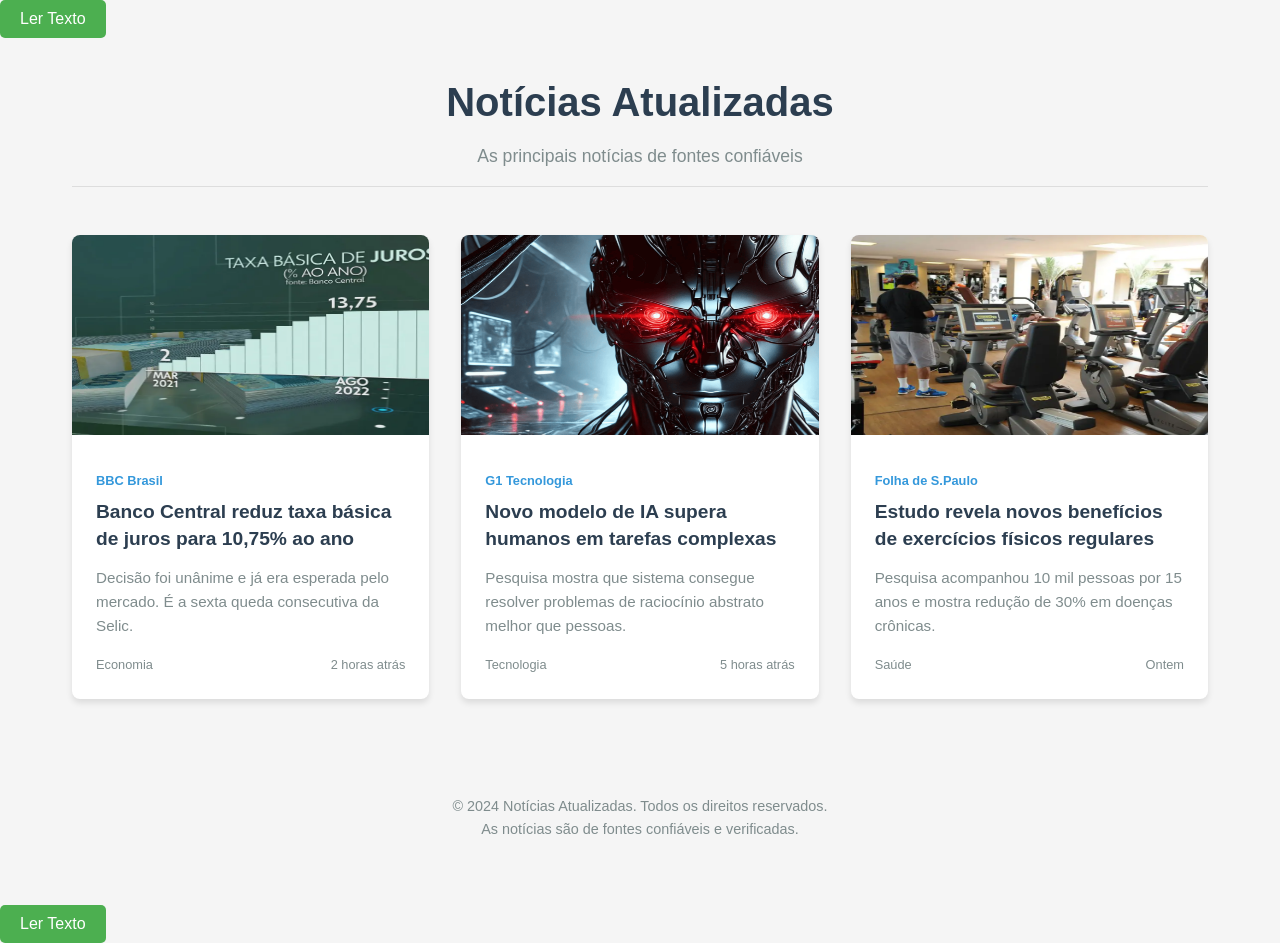
==== index.html @ bcf44a4c "Alteração do nome" ====
<!DOCTYPE html>
<html lang="pt-BR">
<head>
    <meta charset="UTF-8">
    <meta name="viewport" content="width=device-width, initial-scale=1.0">
    <title>Leitor de Texto</title>
    <link rel="stylesheet" href="links.css">
<body>
    <button id="lerBtn">Ler Texto</button>
    <script src="links.js"></script>
</body>
</html>
    <meta charset="UTF-8">
    <meta name="viewport" content="width=device-width, initial-scale=1.0">
    <title>Notícias Atualizadas</title>
    <link rel="stylesheet" href="links.css">
</head>
<body>
    <div class="container">
        <header>
            <h1>Notícias Atualizadas</h1>
            <p class="subtitle">As principais notícias de fontes confiáveis</p>
        </header>

        <main>
            <div class="news-grid">
                <!-- Notícia 1 -->
                <article class="news-card">
                    <img src="taxas.webp" width="500" height="200">
                    <div class="news-content">
                        <span class="news-source">BBC Brasil</span>
                        <h2 class="news-title"><a href="https://www.bbc.com/portuguese/articles/c72pjzn0n5yo" target="_blank">Banco Central reduz taxa básica de juros para 10,75% ao ano</a></h2>
                        <p class="news-excerpt">Decisão foi unânime e já era esperada pelo mercado. É a sexta queda consecutiva da Selic.</p>
                        <div class="news-meta">
                            <span>Economia</span>
                            <span>2 horas atrás</span>
                        </div>
                    </div>
                </article>

                <!-- Notícia 2 -->
                <article class="news-card">
                    <img src="IA.png" width="500" height="200">
                    <div class="news-content">
                        <span class="news-source">G1 Tecnologia</span>
                        <h2 class="news-title"><a href="https://g1.globo.com/tecnologia/noticia/2024/03/05/inteligencia-artificial.ghtml" target="_blank">Novo modelo de IA supera humanos em tarefas complexas</a></h2>
                        <p class="news-excerpt">Pesquisa mostra que sistema consegue resolver problemas de raciocínio abstrato melhor que pessoas.</p>
                        <div class="news-meta">
                            <span>Tecnologia</span>
                            <span>5 horas atrás</span>
                        </div>
                    </div>
                </article>

                <!-- Notícia 3 -->
                <article class="news-card">
                    <img src="estudo.webp" width="500" height="200">
                    <div class="news-content">
                        <span class="news-source">Folha de S.Paulo</span>
                        <h2 class="news-title"><a href="https://www1.folha.uol.com.br/equilibrioesaude/2024/03/estudo-revela-novos-beneficios-de-exercicios-fisicos.shtml" target="_blank">Estudo revela novos benefícios de exercícios físicos regulares</a></h2>
                        <p class="news-excerpt">Pesquisa acompanhou 10 mil pessoas por 15 anos e mostra redução de 30% em doenças crônicas.</p>
                        <div class="news-meta">
                            <span>Saúde</span>
                            <span>Ontem</span>
                        </div>
                    </div>
                </article>
            </div>
        </main>

        <footer>
            <p>© 2024 Notícias Atualizadas. Todos os direitos reservados.</p>
            <p>As notícias são de fontes confiáveis e verificadas.</p>
        </footer>
    </div>
</body>
</html>
---- links.css ----
:root {
    --primary-color: #2c3e50;
    --secondary-color: #3498db;
    --accent-color: #e74c3c;
    --light-color: #ecf0f1;
    --dark-color: #2c3e50;
    --text-color: #333;
    --text-light: #7f8c8d;
}

* {
    margin: 0;
    padding: 0;
    box-sizing: border-box;
    font-family: 'Segoe UI', Tahoma, Geneva, Verdana, sans-serif;
}

body {
    background-color: #f5f5f5;
    color: var(--text-color);
    line-height: 1.6;
}

.container {
    max-width: 1200px;
    margin: 0 auto;
    padding: 2rem;
}

header {
    text-align: center;
    margin-bottom: 3rem;
    padding-bottom: 1rem;
    border-bottom: 1px solid #ddd;
}

h1 {
    color: var(--primary-color);
    font-size: 2.5rem;
    margin-bottom: 0.5rem;
}

.subtitle {
    color: var(--text-light);
    font-size: 1.1rem;
    font-weight: 300;
}

.news-grid {
    display: grid;
    grid-template-columns: repeat(auto-fill, minmax(300px, 1fr));
    gap: 2rem;
}

.news-card {
    background: white;
    border-radius: 8px;
    overflow: hidden;
    box-shadow: 0 4px 6px rgba(0, 0, 0, 0.1);
    transition: transform 0.3s ease, box-shadow 0.3s ease;
}

.news-card:hover {
    transform: translateY(-5px);
    box-shadow: 0 10px 20px rgba(0, 0, 0, 0.1);
}

.news-image {
    height: 180px;
    background-size: cover;
    background-position: center;
}

.news-content {
    padding: 1.5rem;
}

.news-source {
    display: inline-block;
    font-size: 0.8rem;
    color: var(--secondary-color);
    margin-bottom: 0.5rem;
    font-weight: 600;
}

.news-title {
    font-size: 1.2rem;
    margin-bottom: 0.8rem;
    line-height: 1.4;
}

.news-title a {
    color: var(--dark-color);
    text-decoration: none;
}

.news-title a:hover {
    color: var(--secondary-color);
}

.news-excerpt {
    color: var(--text-light);
    font-size: 0.95rem;
    margin-bottom: 1rem;
}

.news-meta {
    display: flex;
    justify-content: space-between;
    font-size: 0.8rem;
    color: var(--text-light);
}


footer {
    text-align: center;
    margin-top: 4rem;
    padding: 2rem 0;
    color: var(--text-light);
    font-size: 0.9rem;
}

@media (max-width: 768px) {
    .news-grid {
        grid-template-columns: 1fr;
    }
    
    h1 {
        font-size: 2rem;
    }
}
#lerBtn {
    background-color: #4CAF50;
    color: white;
    border: none;
    padding: 10px 20px;
    font-size: 16px;
    cursor: pointer;
    border-radius: 5px;
    transition: background-color 0.3s;
}

#lerBtn:hover {
    background-color: #45a049;
}

#lerBtn.parar {
    background-color: #f44336;
}

#lerBtn.parar:hover {
    background-color: #d32f2f;
}
---- links.css ----
:root {
    --primary-color: #2c3e50;
    --secondary-color: #3498db;
    --accent-color: #e74c3c;
    --light-color: #ecf0f1;
    --dark-color: #2c3e50;
    --text-color: #333;
    --text-light: #7f8c8d;
}

* {
    margin: 0;
    padding: 0;
    box-sizing: border-box;
    font-family: 'Segoe UI', Tahoma, Geneva, Verdana, sans-serif;
}

body {
    background-color: #f5f5f5;
    color: var(--text-color);
    line-height: 1.6;
}

.container {
    max-width: 1200px;
    margin: 0 auto;
    padding: 2rem;
}

header {
    text-align: center;
    margin-bottom: 3rem;
    padding-bottom: 1rem;
    border-bottom: 1px solid #ddd;
}

h1 {
    color: var(--primary-color);
    font-size: 2.5rem;
    margin-bottom: 0.5rem;
}

.subtitle {
    color: var(--text-light);
    font-size: 1.1rem;
    font-weight: 300;
}

.news-grid {
    display: grid;
    grid-template-columns: repeat(auto-fill, minmax(300px, 1fr));
    gap: 2rem;
}

.news-card {
    background: white;
    border-radius: 8px;
    overflow: hidden;
    box-shadow: 0 4px 6px rgba(0, 0, 0, 0.1);
    transition: transform 0.3s ease, box-shadow 0.3s ease;
}

.news-card:hover {
    transform: translateY(-5px);
    box-shadow: 0 10px 20px rgba(0, 0, 0, 0.1);
}

.news-image {
    height: 180px;
    background-size: cover;
    background-position: center;
}

.news-content {
    padding: 1.5rem;
}

.news-source {
    display: inline-block;
    font-size: 0.8rem;
    color: var(--secondary-color);
    margin-bottom: 0.5rem;
    font-weight: 600;
}

.news-title {
    font-size: 1.2rem;
    margin-bottom: 0.8rem;
    line-height: 1.4;
}

.news-title a {
    color: var(--dark-color);
    text-decoration: none;
}

.news-title a:hover {
    color: var(--secondary-color);
}

.news-excerpt {
    color: var(--text-light);
    font-size: 0.95rem;
    margin-bottom: 1rem;
}

.news-meta {
    display: flex;
    justify-content: space-between;
    font-size: 0.8rem;
    color: var(--text-light);
}


footer {
    text-align: center;
    margin-top: 4rem;
    padding: 2rem 0;
    color: var(--text-light);
    font-size: 0.9rem;
}

@media (max-width: 768px) {
    .news-grid {
        grid-template-columns: 1fr;
    }
    
    h1 {
        font-size: 2rem;
    }
}
#lerBtn {
    background-color: #4CAF50;
    color: white;
    border: none;
    padding: 10px 20px;
    font-size: 16px;
    cursor: pointer;
    border-radius: 5px;
    transition: background-color 0.3s;
}

#lerBtn:hover {
    background-color: #45a049;
}

#lerBtn.parar {
    background-color: #f44336;
}

#lerBtn.parar:hover {
    background-color: #d32f2f;
}
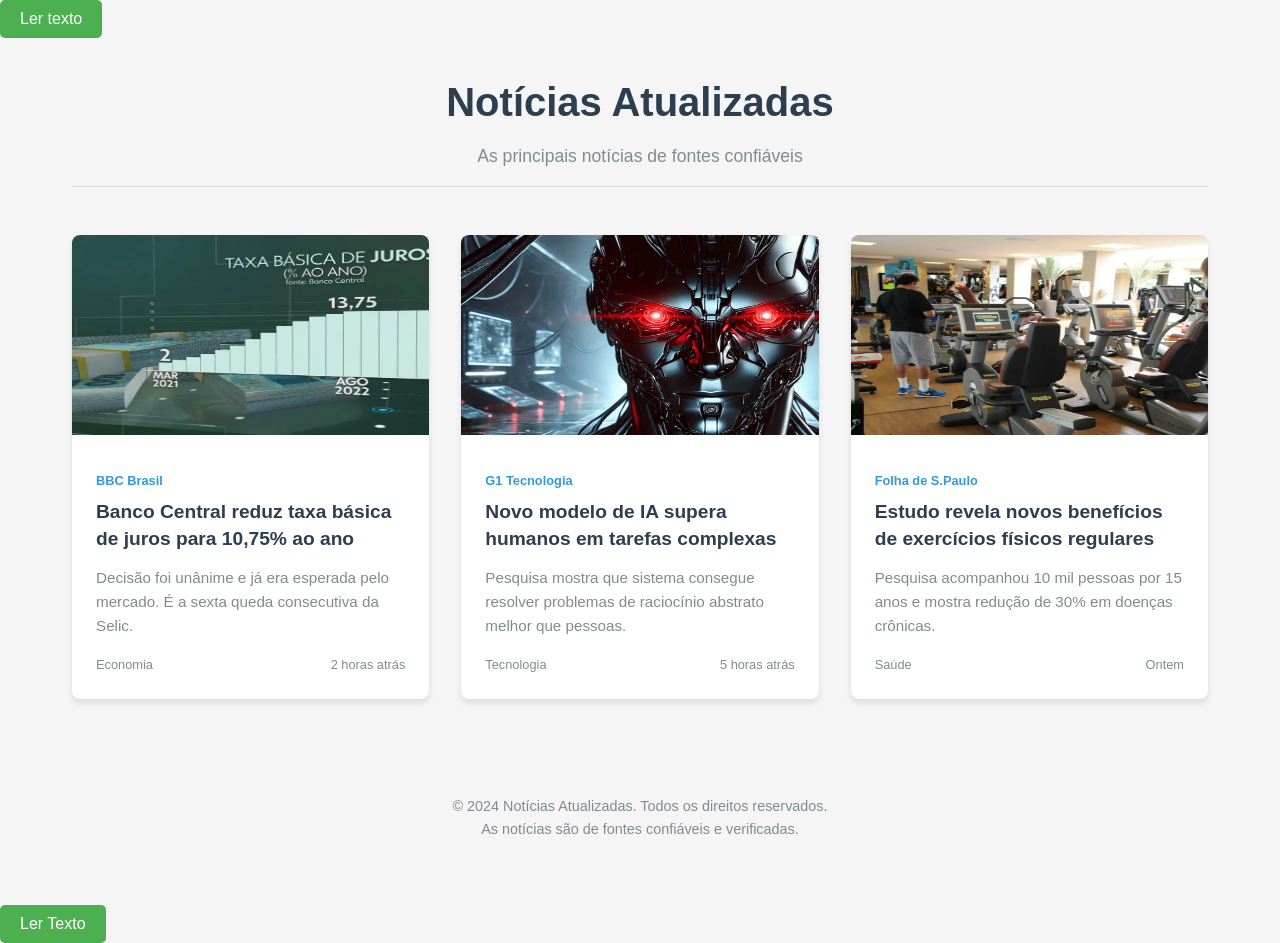
==== commit c07041b8: "alteração do botão" ====
--- a/index.html
+++ b/index.html
@@ -1,14 +1,19 @@
 <!DOCTYPE html>
 <html lang="pt-BR">
-<head>
+<!--botão-->
+  <head>
     <meta charset="UTF-8">
     <meta name="viewport" content="width=device-width, initial-scale=1.0">
-    <title>Leitor de Texto</title>
+    <title>Ler texto</title>
     <link rel="stylesheet" href="links.css">
+</head>
 <body>
-    <button id="lerBtn">Ler Texto</button>
+    <button id="lerBtn">Ler texto</button>
+
     <script src="links.js"></script>
 </body>
+</html>
+<!--fim do botão-->
 </html>
     <meta charset="UTF-8">
     <meta name="viewport" content="width=device-width, initial-scale=1.0">
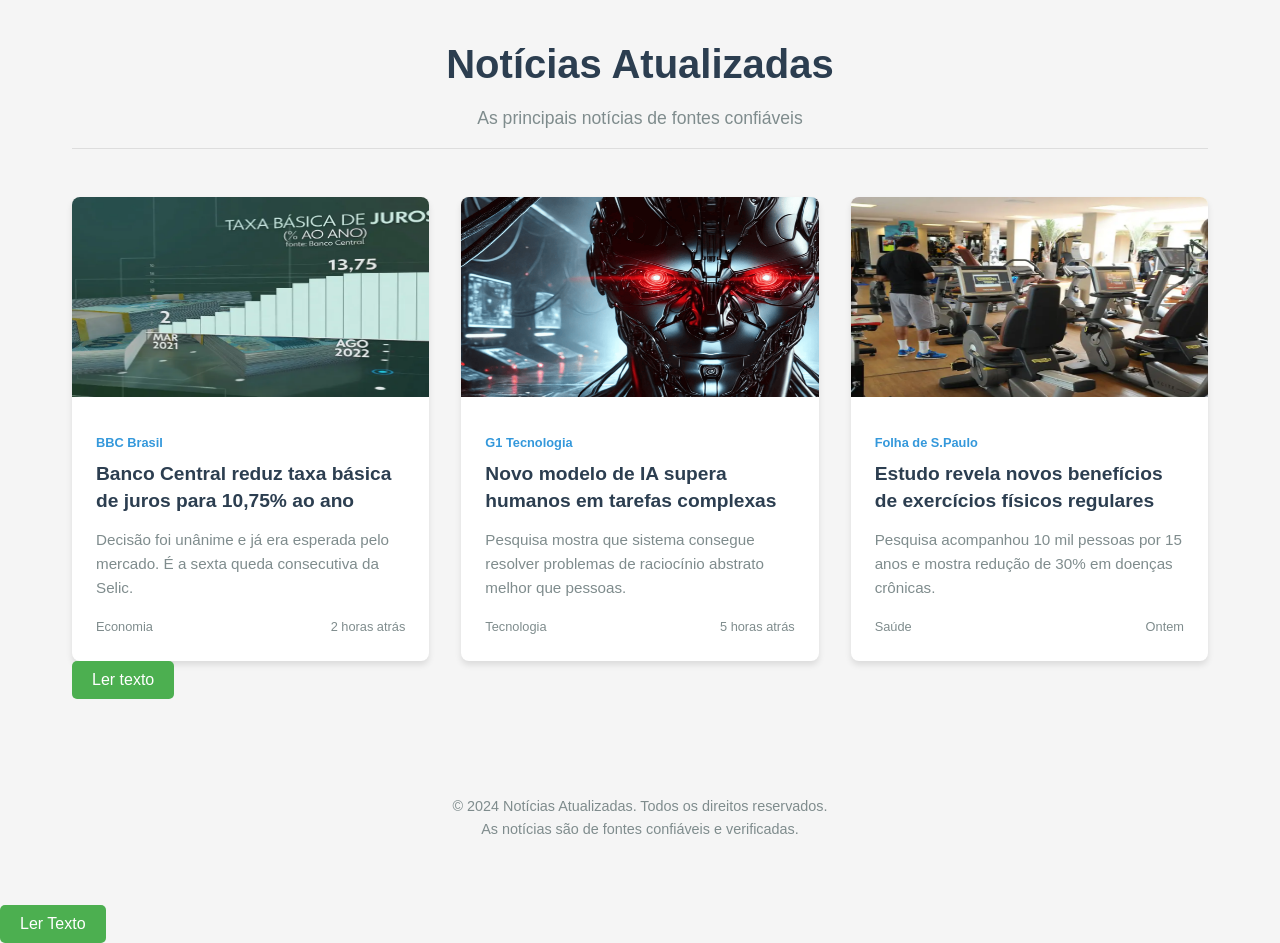
==== commit 0f29e3b0: "melhorando codigo" ====
--- a/index.html
+++ b/index.html
@@ -1,19 +1,5 @@
 <!DOCTYPE html>
 <html lang="pt-BR">
-<!--botão-->
-  <head>
-    <meta charset="UTF-8">
-    <meta name="viewport" content="width=device-width, initial-scale=1.0">
-    <title>Ler texto</title>
-    <link rel="stylesheet" href="links.css">
-</head>
-<body>
-    <button id="lerBtn">Ler texto</button>
-
-    <script src="links.js"></script>
-</body>
-</html>
-<!--fim do botão-->
 </html>
     <meta charset="UTF-8">
     <meta name="viewport" content="width=device-width, initial-scale=1.0">
@@ -72,7 +58,20 @@
                 </article>
             </div>
         </main>
+<!--botão-->
+  <head>
+    <meta charset="UTF-8">
+    <meta name="viewport" content="width=device-width, initial-scale=1.0">
+    <title>Ler texto</title>
+    <link rel="stylesheet" href="links.css">
+</head>
+<body>
+    <button id="lerBtn">Ler texto</button>
 
+    <script src="links.js"></script>
+</body>
+</html>
+<!--fim do botão-->
         <footer>
             <p>© 2024 Notícias Atualizadas. Todos os direitos reservados.</p>
             <p>As notícias são de fontes confiáveis e verificadas.</p>
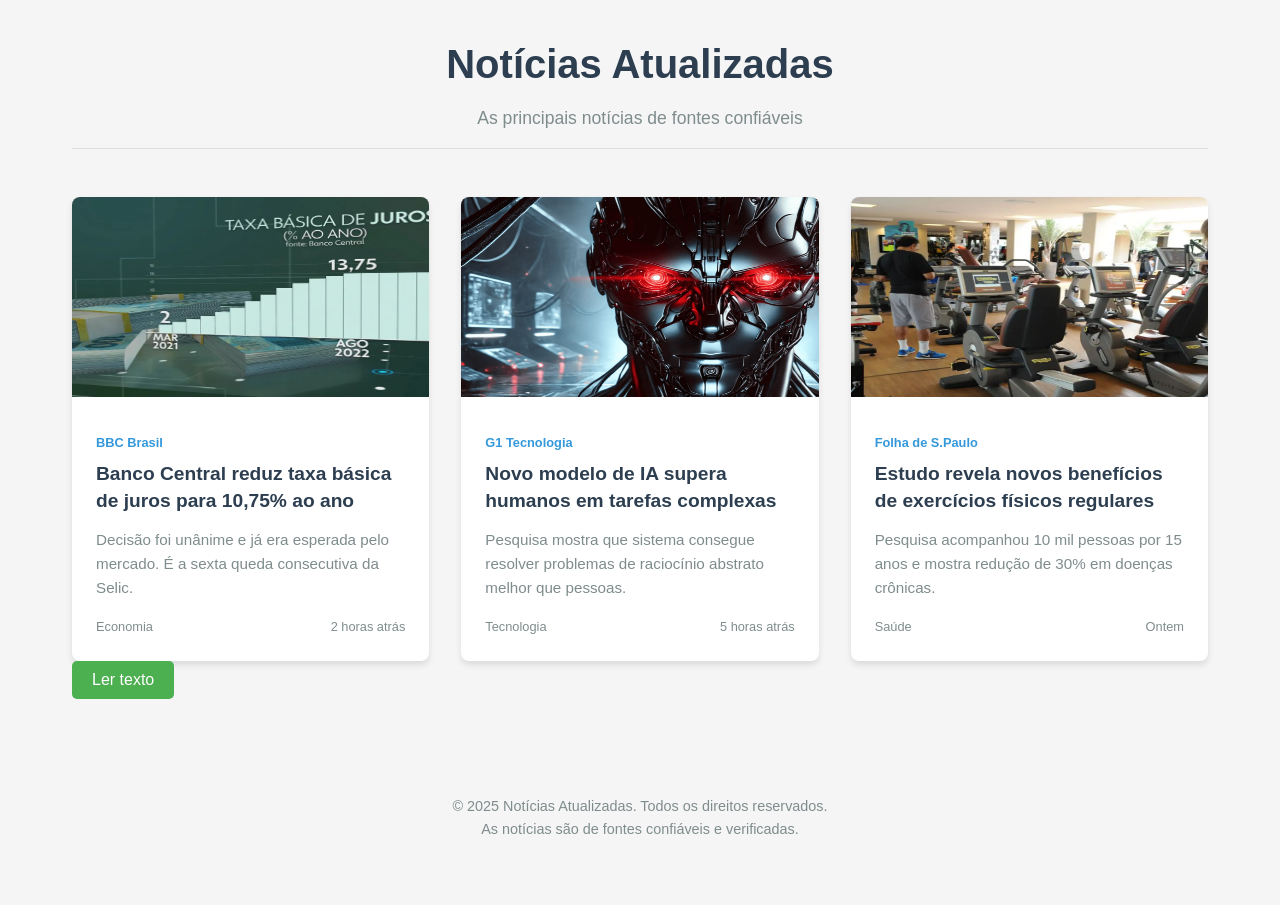
==== commit 67855cc7: "mudanças" ====
--- a/index.html
+++ b/index.html
@@ -1,6 +1,6 @@
 <!DOCTYPE html>
 <html lang="pt-BR">
-</html>
+<head>
     <meta charset="UTF-8">
     <meta name="viewport" content="width=device-width, initial-scale=1.0">
     <title>Notícias Atualizadas</title>
@@ -58,24 +58,16 @@
                 </article>
             </div>
         </main>
-<!--botão-->
-  <head>
-    <meta charset="UTF-8">
-    <meta name="viewport" content="width=device-width, initial-scale=1.0">
-    <title>Ler texto</title>
-    <link rel="stylesheet" href="links.css">
-</head>
-<body>
-    <button id="lerBtn">Ler texto</button>
+
+        <!-- Botão de leitura -->
+        <button id="lerBtn">Ler texto</button>
+
+        <footer>
+            <p>© 2025 Notícias Atualizadas. Todos os direitos reservados.</p>
+            <p>As notícias são de fontes confiáveis e verificadas.</p>
+        </footer>
+    </div>
 
     <script src="links.js"></script>
 </body>
-</html>
-<!--fim do botão-->
-        <footer>
-            <p>© 2024 Notícias Atualizadas. Todos os direitos reservados.</p>
-            <p>As notícias são de fontes confiáveis e verificadas.</p>
-        </footer>
-    </div>
-</body>
-</html>
+</html>
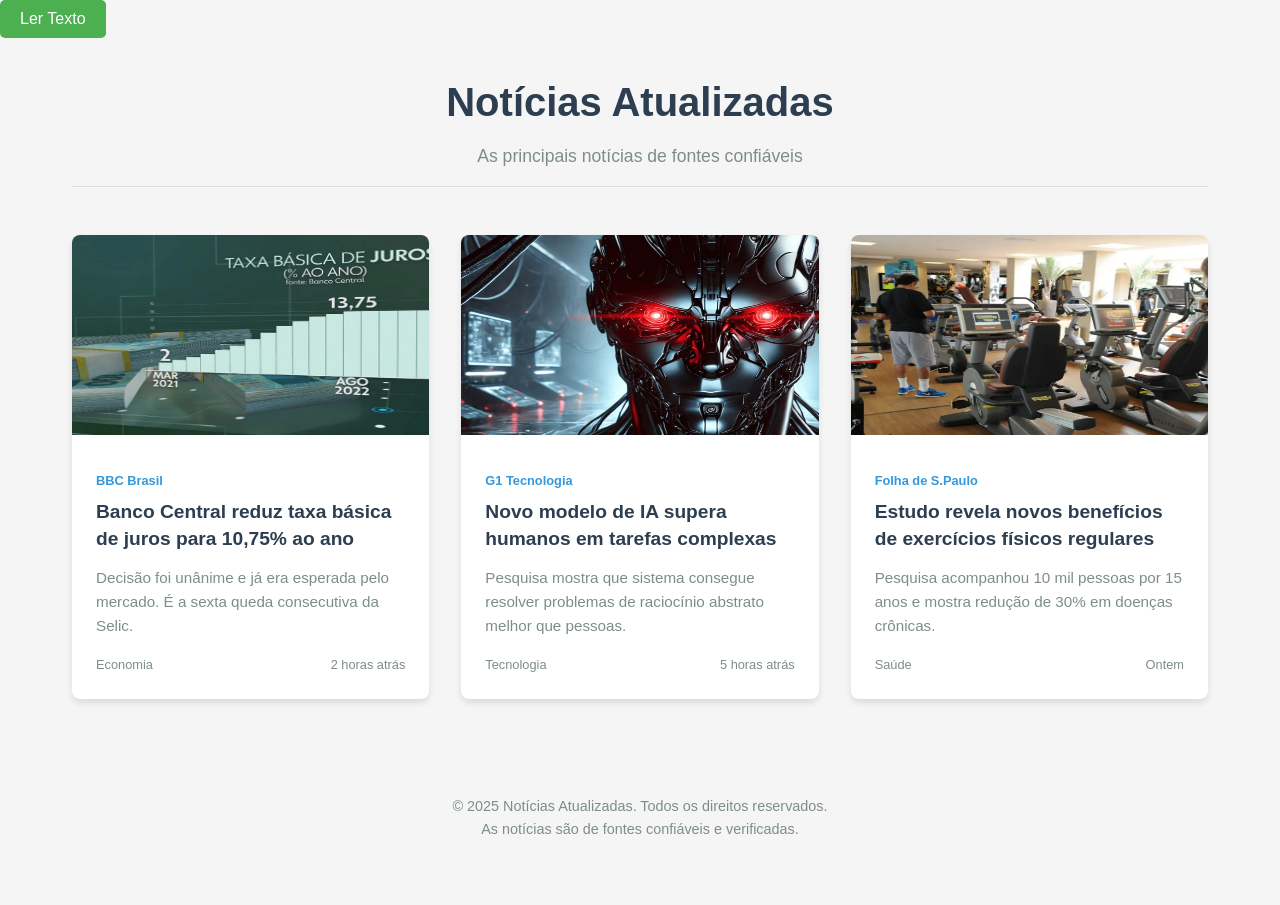
==== commit 5e4f010d: "alterações codigo" ====
--- a/index.html
+++ b/index.html
@@ -7,6 +7,10 @@
     <link rel="stylesheet" href="links.css">
 </head>
 <body>
+    <button id="lerBtn">Ler Texto</button>
+    
+    <script src="script.js"></script>
+
     <div class="container">
         <header>
             <h1>Notícias Atualizadas</h1>
@@ -59,15 +63,10 @@
             </div>
         </main>
 
-        <!-- Botão de leitura -->
-        <button id="lerBtn">Ler texto</button>
-
         <footer>
             <p>© 2025 Notícias Atualizadas. Todos os direitos reservados.</p>
             <p>As notícias são de fontes confiáveis e verificadas.</p>
         </footer>
     </div>
-
-    <script src="links.js"></script>
 </body>
 </html>
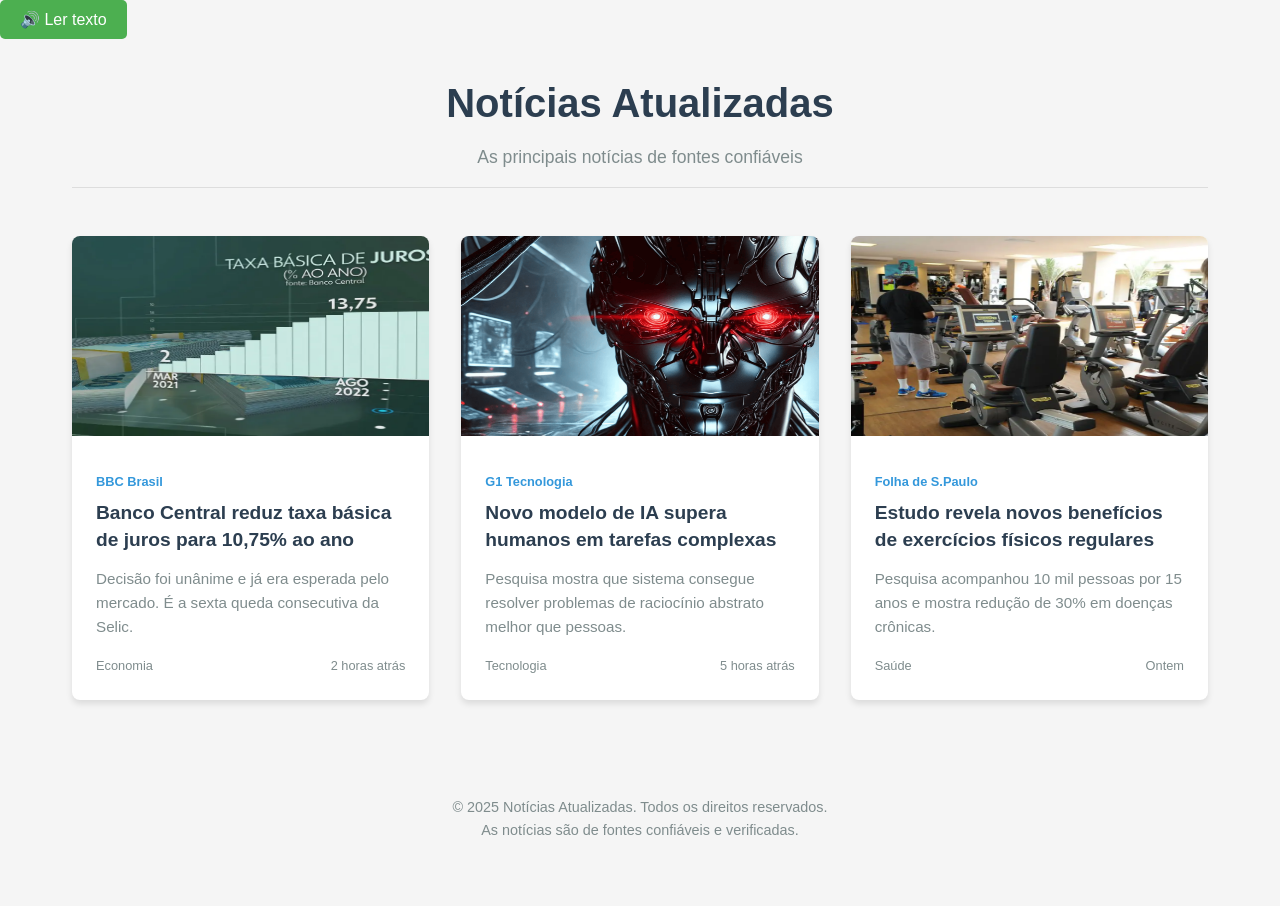
==== commit 51540ed6: "finalização" ====
--- a/index.html
+++ b/index.html
@@ -1,5 +1,17 @@
 <!DOCTYPE html>
 <html lang="pt-BR">
+<head>
+  <meta charset="UTF-8">
+  <title>Leitor de Texto</title>
+  <link rel="stylesheet" href="links.css">
+</head>
+<body>
+  <button id="botaoLeitor" onclick="alternarLeitura()">🔊 Ler texto</button>
+
+  <!-- Importa o script JavaScript externo -->
+  <script src="links.js"></script>
+</body>
+</html>
 <head>
     <meta charset="UTF-8">
     <meta name="viewport" content="width=device-width, initial-scale=1.0">
@@ -7,10 +19,6 @@
     <link rel="stylesheet" href="links.css">
 </head>
 <body>
-    <button id="lerBtn">Ler Texto</button>
-    
-    <script src="script.js"></script>
-
     <div class="container">
         <header>
             <h1>Notícias Atualizadas</h1>
--- a/links.css
+++ b/links.css
@@ -129,7 +129,7 @@
         font-size: 2rem;
     }
 }
-#lerBtn {
+#botaoLeitor {
     background-color: #4CAF50;
     color: white;
     border: none;
@@ -140,14 +140,14 @@
     transition: background-color 0.3s;
 }
 
-#lerBtn:hover {
+#botaoLeitor:hover {
     background-color: #45a049;
 }
 
-#lerBtn.parar {
+#botaoLeitor.parar {
     background-color: #f44336;
 }
 
-#lerBtn.parar:hover {
+#botaoLeitor.parar:hover {
     background-color: #d32f2f;
 }
--- a/links.css
+++ b/links.css
@@ -129,7 +129,7 @@
         font-size: 2rem;
     }
 }
-#lerBtn {
+#botaoLeitor {
     background-color: #4CAF50;
     color: white;
     border: none;
@@ -140,14 +140,14 @@
     transition: background-color 0.3s;
 }
 
-#lerBtn:hover {
+#botaoLeitor:hover {
     background-color: #45a049;
 }
 
-#lerBtn.parar {
+#botaoLeitor.parar {
     background-color: #f44336;
 }
 
-#lerBtn.parar:hover {
+#botaoLeitor.parar:hover {
     background-color: #d32f2f;
 }
